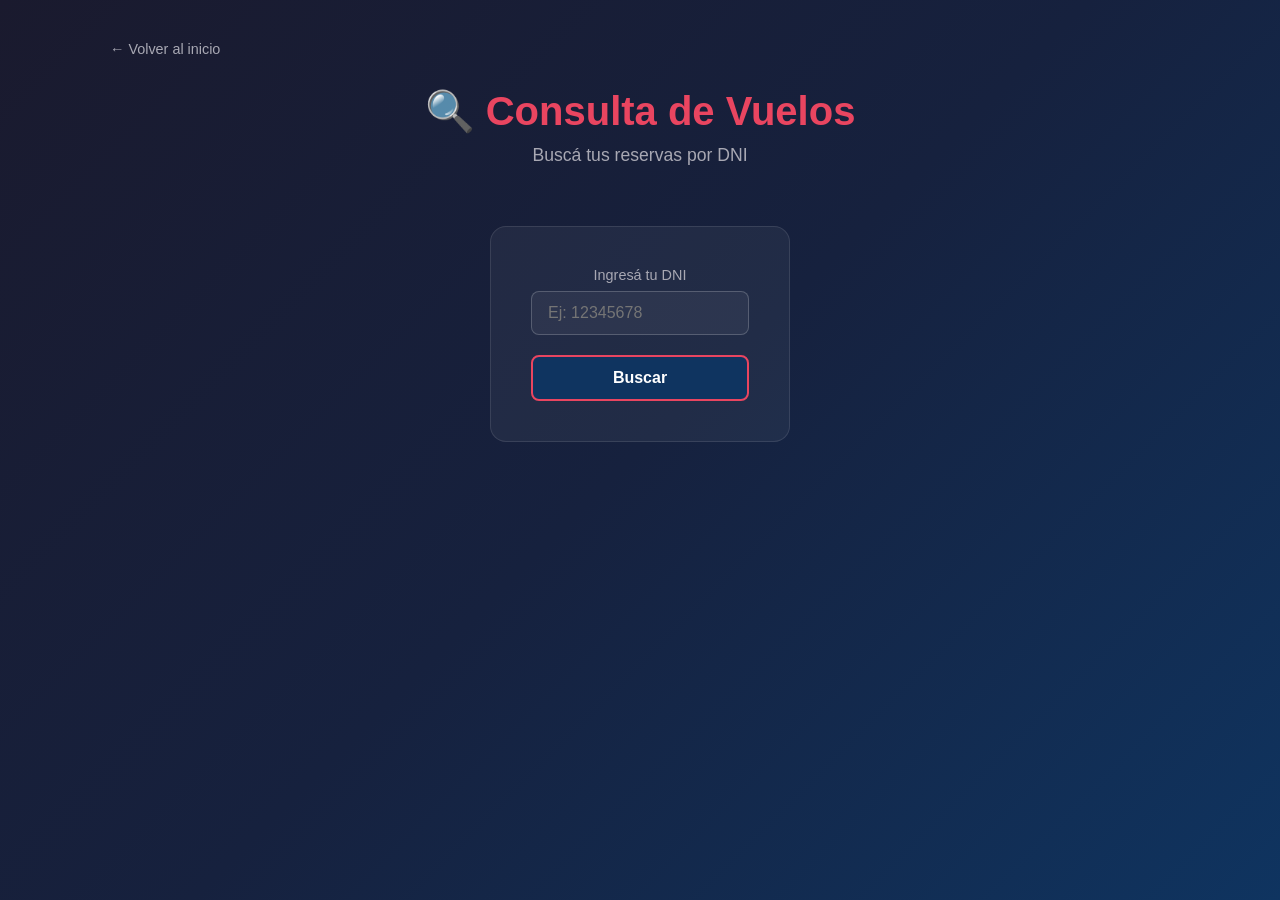
==== TERCER SEMESTRE/POO/itellij/vuelo/vuelo/src/main/resources/static/consulta.html @ ec46320d "dto corregidos" ====
<!DOCTYPE html>
<html lang="es">
<head>
    <meta charset="UTF-8">
    <meta name="viewport" content="width=device-width, initial-scale=1.0">
    <title>Consulta - Sistema de Vuelos</title>
    <link rel="stylesheet" href="css/styles.css">
</head>
<body>
<div class="container">
    <div class="nav-back">
        <a href="index.html">← Volver al inicio</a>
    </div>

    <header>
        <h1>🔍 Consulta de Vuelos</h1>
        <p>Buscá tus reservas por DNI</p>
    </header>

    <!-- PASO 1: Buscar por DNI -->
    <div class="card" style="max-width: 500px; margin: 0 auto;">
        <div class="form-group">
            <label>Ingresá tu DNI</label>
            <input type="number" id="inputDni" placeholder="Ej: 12345678">
        </div>
        <button class="btn btn-consulta" onclick="buscarUsuario()">Buscar</button>
        <div class="mensaje-error" id="errorBusqueda"></div>
    </div>

    <!-- RESULTADO: Usuario encontrado -->
    <div class="resultado" id="resultadoUsuario">
        <h3>👤 Datos del Usuario</h3>
        <div class="dato-fila">
            <span class="dato-label">DNI</span>
            <span class="dato-valor" id="usuarioDni"></span>
        </div>
        <div class="dato-fila">
            <span class="dato-label">Nombre</span>
            <span class="dato-valor" id="usuarioNombre"></span>
        </div>
        <div class="dato-fila">
            <span class="dato-label">Apellido</span>
            <span class="dato-valor" id="usuarioApellido"></span>
        </div>
        <div class="dato-fila">
            <span class="dato-label">Email</span>
            <span class="dato-valor" id="usuarioEmail"></span>
        </div>

        <h3 style="margin-top: 25px;">🎫 Reservas del Usuario</h3>
        <div id="listaReservas"></div>
    </div>

    <!-- FORMULARIO: Usuario no encontrado -->
    <div class="resultado" id="formNuevoUsuario">
        <h3>➕ Usuario no encontrado — Registrar nuevo usuario</h3>
        <div class="form-group">
            <label>DNI</label>
            <input type="number" id="nuevoDni" placeholder="DNI">
        </div>
        <div class="form-group">
            <label>Nombre</label>
            <input type="text" id="nuevoNombre" placeholder="Nombre">
        </div>
        <div class="form-group">
            <label>Apellido</label>
            <input type="text" id="nuevoApellido" placeholder="Apellido">
        </div>
        <div class="form-group">
            <label>Email</label>
            <input type="email" id="nuevoEmail" placeholder="Email">
        </div>
        <div class="form-group">
            <label>Contraseña</label>
            <input type="password" id="nuevoPassword" placeholder="Contraseña">
        </div>
        <button class="btn btn-reserva" onclick="registrarUsuario()">Registrar</button>
        <div class="mensaje-error" id="errorRegistro"></div>
        <div class="mensaje-exito" id="exitoRegistro"></div>
    </div>
</div>

<script>
    const API = 'http://localhost:8080/api';

    async function buscarUsuario() {
        const dni = document.getElementById('inputDni').value;

        // Validación
        if (!dni || dni.trim() === '') {
            mostrarError('errorBusqueda', 'Por favor ingresá un DNI');
            return;
        }
        if (dni.length < 7 || dni.length > 8) {
            mostrarError('errorBusqueda', 'El DNI debe tener entre 7 y 8 dígitos');
            return;
        }

        ocultarError('errorBusqueda');
        ocultarSeccion('resultadoUsuario');
        ocultarSeccion('formNuevoUsuario');

        try {
            // Trae todos los usuarios y busca por DNI
            const response = await fetch(`${API}/usuario`);
            const usuarios = await response.json();
            const usuario = usuarios.find(u => u.dni == dni);

            if (usuario) {
                mostrarUsuario(usuario);
                cargarReservas(usuario.id);
            } else {
                // No encontrado, mostrar formulario de registro
                document.getElementById('nuevoDni').value = dni;
                mostrarSeccion('formNuevoUsuario');
            }
        } catch (error) {
            mostrarError('errorBusqueda', 'Error al conectar con el servidor');
        }
    }

    function mostrarUsuario(usuario) {
        document.getElementById('usuarioDni').textContent = usuario.dni;
        document.getElementById('usuarioNombre').textContent = usuario.nombre;
        document.getElementById('usuarioApellido').textContent = usuario.apellido;
        document.getElementById('usuarioEmail').textContent = usuario.correoElectronico;
        mostrarSeccion('resultadoUsuario');
    }

    async function cargarReservas(usuarioId) {
        try {
            const response = await fetch(`${API}/reserva`);
            const reservas = await response.json();
            const reservasUsuario = reservas.filter(r => r.usuario?.id === usuarioId);

            const lista = document.getElementById('listaReservas');

            if (reservasUsuario.length === 0) {
                lista.innerHTML = '<p style="color: #a8a8b3; margin-top: 10px;">No tiene reservas registradas.</p>';
                return;
            }

            lista.innerHTML = '';
            for (const reserva of reservasUsuario) {
                const detalleRes = await fetch(`${API}/reserva/detalle/${reserva.id}`);
                const detalle = await detalleRes.json();

                lista.innerHTML += `
                <div class="resultado visible" style="margin-top: 15px;">
                    <div class="dato-fila">
                        <span class="dato-label">Nro. Reserva</span>
                        <span class="dato-valor">${detalle.numeroReserva}</span>
                    </div>
                    <div class="dato-fila">
                        <span class="dato-label">Vuelo</span>
                        <span class="dato-valor">${detalle.numeroVuelo}</span>
                    </div>
                    <div class="dato-fila">
                        <span class="dato-label">Aerolínea</span>
                        <span class="dato-valor">${detalle.aerolinea}</span>
                    </div>
                    <div class="dato-fila">
                        <span class="dato-label">Destino</span>
                        <span class="dato-valor">${detalle.nombreAeropuerto} - ${detalle.ciudad}</span>
                    </div>
                    <div class="dato-fila">
                        <span class="dato-label">Fecha</span>
                        <span class="dato-valor">${detalle.fechaVuelo}</span>
                    </div>
                    <div class="dato-fila">
                        <span class="dato-label">Asiento</span>
                        <span class="dato-valor">Asiento ${detalle.numeroAsiento} - ${detalle.letraAsiento}</span>
                    </div>
                    <div class="dato-fila">
                        <span class="dato-label">Tarifa</span>
                        <span class="dato-valor">$${detalle.precioTarifa}</span>
                    </div>
                </div>
            `;
            }
        } catch (error) {
            document.getElementById('listaReservas').innerHTML =
                '<p style="color: #e94560;">Error al cargar las reservas.</p>';
        }
    }

    async function registrarUsuario() {
        const dni = document.getElementById('nuevoDni').value;
        const nombre = document.getElementById('nuevoNombre').value;
        const apellido = document.getElementById('nuevoApellido').value;
        const email = document.getElementById('nuevoEmail').value;
        const password = document.getElementById('nuevoPassword').value;

        // Validaciones
        if (!dni || !nombre || !apellido || !email || !password) {
            mostrarError('errorRegistro', 'Completá todos los campos');
            return;
        }
        if (email.indexOf('@') === -1) {
            mostrarError('errorRegistro', 'El email no es válido');
            return;
        }
        if (password.length < 6) {
            mostrarError('errorRegistro', 'La contraseña debe tener al menos 6 caracteres');
            return;
        }

        ocultarError('errorRegistro');

        const nuevoUsuario = {
            dni: parseInt(dni),
            nombre: nombre,
            apellido: apellido,
            correoElectronico: email,
            contrasenaUsuario: password,
            numeroUsuario: Math.floor(Math.random() * 10000)
        };

        try {
            const response = await fetch(`${API}/usuario`, {
                method: 'POST',
                headers: { 'Content-Type': 'application/json' },
                body: JSON.stringify(nuevoUsuario)
            });

            if (response.ok) {
                const usuario = await response.json();
                mostrarExito('exitoRegistro', '✅ Usuario registrado correctamente');
                ocultarSeccion('formNuevoUsuario');
                mostrarUsuario(usuario);
                cargarReservas(usuario.id);
            } else {
                mostrarError('errorRegistro', 'Error al registrar el usuario');
            }
        } catch (error) {
            mostrarError('errorRegistro', 'Error al conectar con el servidor');
        }
    }

    // Funciones auxiliares
    function mostrarSeccion(id) {
        document.getElementById(id).classList.add('visible');
    }
    function ocultarSeccion(id) {
        document.getElementById(id).classList.remove('visible');
    }
    function mostrarError(id, mensaje) {
        const el = document.getElementById(id);
        el.textContent = mensaje;
        el.classList.add('visible');
    }
    function ocultarError(id) {
        document.getElementById(id).classList.remove('visible');
    }
    function mostrarExito(id, mensaje) {
        const el = document.getElementById(id);
        el.textContent = mensaje;
        el.classList.add('visible');
    }
</script>
</body>
</html>
---- TERCER SEMESTRE/POO/itellij/vuelo/vuelo/src/main/resources/static/css/styles.css ----
* {
    margin: 0;
    padding: 0;
    box-sizing: border-box;
}

body {
    font-family: 'Segoe UI', Tahoma, Geneva, Verdana, sans-serif;
    background: linear-gradient(135deg, #1a1a2e, #16213e, #0f3460);
    min-height: 100vh;
    color: #fff;
}

.container {
    max-width: 1100px;
    margin: 0 auto;
    padding: 40px 20px;
}

header {
    text-align: center;
    margin-bottom: 60px;
}

header h1 {
    font-size: 2.5rem;
    margin-bottom: 10px;
    color: #e94560;
}

header p {
    font-size: 1.1rem;
    color: #a8a8b3;
}

.menu-principal {
    display: flex;
    gap: 30px;
    justify-content: center;
    flex-wrap: wrap;
}

.card {
    background: rgba(255, 255, 255, 0.05);
    border: 1px solid rgba(255, 255, 255, 0.1);
    border-radius: 16px;
    padding: 40px;
    width: 300px;
    text-align: center;
    cursor: pointer;
    transition: transform 0.3s, background 0.3s;
}

.card:hover {
    transform: translateY(-8px);
    background: rgba(255, 255, 255, 0.1);
}

.card-icon {
    font-size: 3rem;
    margin-bottom: 20px;
}

.card h2 {
    font-size: 1.5rem;
    margin-bottom: 10px;
}

.card p {
    color: #a8a8b3;
    margin-bottom: 25px;
    font-size: 0.95rem;
}

.btn {
    padding: 12px 30px;
    border: none;
    border-radius: 8px;
    font-size: 1rem;
    cursor: pointer;
    font-weight: bold;
    transition: opacity 0.2s;
    width: 100%;
}

.btn:hover {
    opacity: 0.85;
}

.btn-consulta {
    background: #0f3460;
    color: #fff;
    border: 2px solid #e94560;
}

.btn-reserva {
    background: #e94560;
    color: #fff;
}

/* Formularios */
.form-group {
    margin-bottom: 20px;
}

.form-group label {
    display: block;
    margin-bottom: 8px;
    color: #a8a8b3;
    font-size: 0.9rem;
}

.form-group input,
.form-group select {
    width: 100%;
    padding: 12px 16px;
    background: rgba(255, 255, 255, 0.05);
    border: 1px solid rgba(255, 255, 255, 0.2);
    border-radius: 8px;
    color: #fff;
    font-size: 1rem;
}

.form-group input:focus,
.form-group select:focus {
    outline: none;
    border-color: #e94560;
}

.form-group select option {
    background: #1a1a2e;
    color: #fff;
}

/* Tabla de resultados */
.resultado {
    background: rgba(255, 255, 255, 0.05);
    border: 1px solid rgba(255, 255, 255, 0.1);
    border-radius: 12px;
    padding: 25px;
    margin-top: 25px;
    display: none;
}

.resultado.visible {
    display: block;
}

.resultado h3 {
    color: #e94560;
    margin-bottom: 15px;
    font-size: 1.2rem;
}

.dato-fila {
    display: flex;
    justify-content: space-between;
    padding: 10px 0;
    border-bottom: 1px solid rgba(255, 255, 255, 0.05);
}

.dato-fila:last-child {
    border-bottom: none;
}

.dato-label {
    color: #a8a8b3;
    font-size: 0.9rem;
}

.dato-valor {
    color: #fff;
    font-weight: bold;
}

/* Pasos del wizard */
.pasos {
    display: flex;
    justify-content: center;
    margin-bottom: 40px;
    gap: 10px;
}

.paso {
    display: flex;
    align-items: center;
    gap: 8px;
    color: #a8a8b3;
    font-size: 0.85rem;
}

.paso.activo {
    color: #e94560;
}

.paso.completado {
    color: #4caf50;
}

.paso-numero {
    width: 28px;
    height: 28px;
    border-radius: 50%;
    background: rgba(255, 255, 255, 0.1);
    display: flex;
    align-items: center;
    justify-content: center;
    font-size: 0.8rem;
    font-weight: bold;
}

.paso.activo .paso-numero {
    background: #e94560;
    color: #fff;
}

.paso.completado .paso-numero {
    background: #4caf50;
    color: #fff;
}

.separador {
    width: 40px;
    height: 2px;
    background: rgba(255, 255, 255, 0.1);
    align-self: center;
}

/* Mensajes de error y éxito */
.mensaje-error {
    background: rgba(233, 69, 96, 0.2);
    border: 1px solid #e94560;
    border-radius: 8px;
    padding: 12px 16px;
    color: #e94560;
    margin-top: 15px;
    display: none;
}

.mensaje-exito {
    background: rgba(76, 175, 80, 0.2);
    border: 1px solid #4caf50;
    border-radius: 8px;
    padding: 12px 16px;
    color: #4caf50;
    margin-top: 15px;
    display: none;
}

.mensaje-error.visible,
.mensaje-exito.visible {
    display: block;
}

/* Navegacion entre paginas */
.nav-back {
    margin-bottom: 30px;
}

.nav-back a {
    color: #a8a8b3;
    text-decoration: none;
    font-size: 0.9rem;
    transition: color 0.2s;
}

.nav-back a:hover {
    color: #e94560;
}
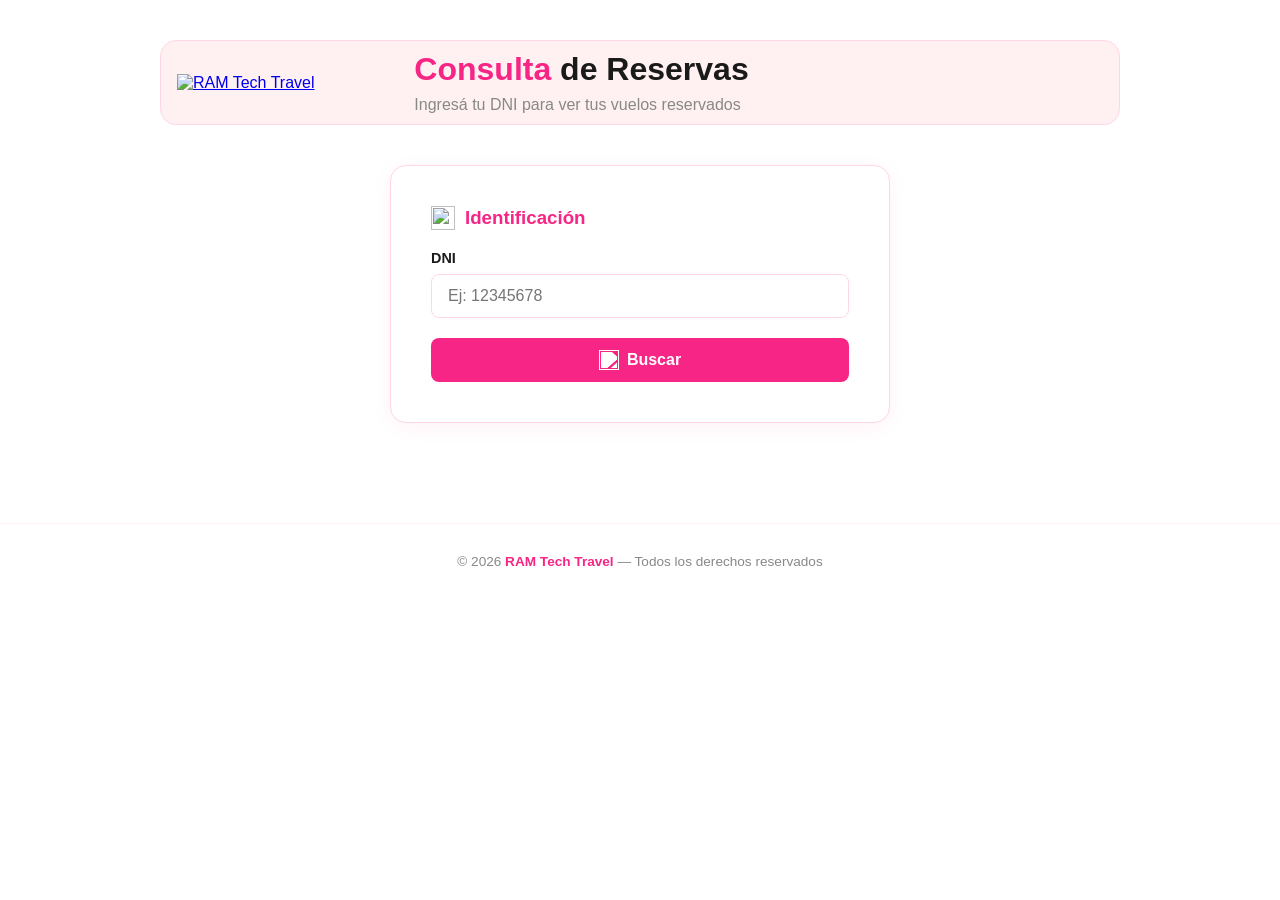
==== commit ee32316c: "proyecto completado" ====
--- a/TERCER SEMESTRE/POO/itellij/vuelo/vuelo/src/main/resources/static/consulta.html
+++ b/TERCER SEMESTRE/POO/itellij/vuelo/vuelo/src/main/resources/static/consulta.html
@@ -3,33 +3,44 @@
 <head>
     <meta charset="UTF-8">
     <meta name="viewport" content="width=device-width, initial-scale=1.0">
-    <title>Consulta - Sistema de Vuelos</title>
+    <title>Consulta - RAM Tech Travel</title>
     <link rel="stylesheet" href="css/styles.css">
 </head>
 <body>
+
 <div class="container">
-    <div class="nav-back">
-        <a href="index.html">← Volver al inicio</a>
+
+    <!-- HEADER -->
+    <div class="page-header" style="display: flex; align-items: center; gap: 10%; text-align: left; margin-bottom: 40px;">
+        <a href="index.html">
+            <img src="img/RAM.png" alt="RAM Tech Travel" style="height: 80px; width: auto;  padding: 6px;">
+        </a>
+        <div >
+            <h1><span>Consulta</span> de Reservas</h1>
+            <p>Ingresá tu DNI para ver tus vuelos reservados</p>
+        </div>
     </div>
 
-    <header>
-        <h1>🔍 Consulta de Vuelos</h1>
-        <p>Buscá tus reservas por DNI</p>
-    </header>
-
-    <!-- PASO 1: Buscar por DNI -->
+    <!-- BUSCAR POR DNI -->
     <div class="card" style="max-width: 500px; margin: 0 auto;">
+        <h3 style="color: #F72585; margin-bottom: 20px; display: flex; align-items: center; gap: 10px;">
+            <img src="img/usuario.png" style="width: 24px; height: 24px;"> Identificación
+        </h3>
         <div class="form-group">
-            <label>Ingresá tu DNI</label>
+            <label>DNI</label>
             <input type="number" id="inputDni" placeholder="Ej: 12345678">
         </div>
-        <button class="btn btn-consulta" onclick="buscarUsuario()">Buscar</button>
+        <button class="btn btn-primary" id="btnBuscar" onclick="buscarUsuario()">
+            <img src="img/consulta.png" style="width: 20px; height: 20px; filter: brightness(10);"> Buscar
+        </button>
         <div class="mensaje-error" id="errorBusqueda"></div>
     </div>
 
     <!-- RESULTADO: Usuario encontrado -->
-    <div class="resultado" id="resultadoUsuario">
-        <h3>👤 Datos del Usuario</h3>
+    <div class="resultado" id="resultadoUsuario" style="max-width: 600px; margin: 25px auto 0;">
+        <h3>
+            <img src="img/usuario.png"> Datos del Pasajero
+        </h3>
         <div class="dato-fila">
             <span class="dato-label">DNI</span>
             <span class="dato-valor" id="usuarioDni"></span>
@@ -47,13 +58,17 @@
             <span class="dato-valor" id="usuarioEmail"></span>
         </div>
 
-        <h3 style="margin-top: 25px;">🎫 Reservas del Usuario</h3>
+        <h3 style="margin-top: 25px;">
+            <img src="img/reserva.png"> Mis Reservas
+        </h3>
         <div id="listaReservas"></div>
     </div>
 
     <!-- FORMULARIO: Usuario no encontrado -->
-    <div class="resultado" id="formNuevoUsuario">
-        <h3>➕ Usuario no encontrado — Registrar nuevo usuario</h3>
+    <div class="resultado" id="formNuevoUsuario" style="max-width: 500px; margin: 25px auto 0;">
+        <h3>
+            <img src="img/usuario.png"> Registrar nuevo pasajero
+        </h3>
         <div class="form-group">
             <label>DNI</label>
             <input type="number" id="nuevoDni" placeholder="DNI">
@@ -74,189 +89,20 @@
             <label>Contraseña</label>
             <input type="password" id="nuevoPassword" placeholder="Contraseña">
         </div>
-        <button class="btn btn-reserva" onclick="registrarUsuario()">Registrar</button>
+        <button class="btn btn-primary" onclick="registrarUsuario()">
+            <img src="img/usuario.png" style="width: 20px; height: 20px; filter: brightness(10);"> Registrar
+        </button>
         <div class="mensaje-error" id="errorRegistro"></div>
         <div class="mensaje-exito" id="exitoRegistro"></div>
     </div>
+
 </div>
 
-<script>
-    const API = 'http://localhost:8080/api';
+<!-- FOOTER -->
+<footer class="footer">
+    © 2026 <span>RAM Tech Travel</span> — Todos los derechos reservados
+</footer>
 
-    async function buscarUsuario() {
-        const dni = document.getElementById('inputDni').value;
-
-        // Validación
-        if (!dni || dni.trim() === '') {
-            mostrarError('errorBusqueda', 'Por favor ingresá un DNI');
-            return;
-        }
-        if (dni.length < 7 || dni.length > 8) {
-            mostrarError('errorBusqueda', 'El DNI debe tener entre 7 y 8 dígitos');
-            return;
-        }
-
-        ocultarError('errorBusqueda');
-        ocultarSeccion('resultadoUsuario');
-        ocultarSeccion('formNuevoUsuario');
-
-        try {
-            // Trae todos los usuarios y busca por DNI
-            const response = await fetch(`${API}/usuario`);
-            const usuarios = await response.json();
-            const usuario = usuarios.find(u => u.dni == dni);
-
-            if (usuario) {
-                mostrarUsuario(usuario);
-                cargarReservas(usuario.id);
-            } else {
-                // No encontrado, mostrar formulario de registro
-                document.getElementById('nuevoDni').value = dni;
-                mostrarSeccion('formNuevoUsuario');
-            }
-        } catch (error) {
-            mostrarError('errorBusqueda', 'Error al conectar con el servidor');
-        }
-    }
-
-    function mostrarUsuario(usuario) {
-        document.getElementById('usuarioDni').textContent = usuario.dni;
-        document.getElementById('usuarioNombre').textContent = usuario.nombre;
-        document.getElementById('usuarioApellido').textContent = usuario.apellido;
-        document.getElementById('usuarioEmail').textContent = usuario.correoElectronico;
-        mostrarSeccion('resultadoUsuario');
-    }
-
-    async function cargarReservas(usuarioId) {
-        try {
-            const response = await fetch(`${API}/reserva`);
-            const reservas = await response.json();
-            const reservasUsuario = reservas.filter(r => r.usuario?.id === usuarioId);
-
-            const lista = document.getElementById('listaReservas');
-
-            if (reservasUsuario.length === 0) {
-                lista.innerHTML = '<p style="color: #a8a8b3; margin-top: 10px;">No tiene reservas registradas.</p>';
-                return;
-            }
-
-            lista.innerHTML = '';
-            for (const reserva of reservasUsuario) {
-                const detalleRes = await fetch(`${API}/reserva/detalle/${reserva.id}`);
-                const detalle = await detalleRes.json();
-
-                lista.innerHTML += `
-                <div class="resultado visible" style="margin-top: 15px;">
-                    <div class="dato-fila">
-                        <span class="dato-label">Nro. Reserva</span>
-                        <span class="dato-valor">${detalle.numeroReserva}</span>
-                    </div>
-                    <div class="dato-fila">
-                        <span class="dato-label">Vuelo</span>
-                        <span class="dato-valor">${detalle.numeroVuelo}</span>
-                    </div>
-                    <div class="dato-fila">
-                        <span class="dato-label">Aerolínea</span>
-                        <span class="dato-valor">${detalle.aerolinea}</span>
-                    </div>
-                    <div class="dato-fila">
-                        <span class="dato-label">Destino</span>
-                        <span class="dato-valor">${detalle.nombreAeropuerto} - ${detalle.ciudad}</span>
-                    </div>
-                    <div class="dato-fila">
-                        <span class="dato-label">Fecha</span>
-                        <span class="dato-valor">${detalle.fechaVuelo}</span>
-                    </div>
-                    <div class="dato-fila">
-                        <span class="dato-label">Asiento</span>
-                        <span class="dato-valor">Asiento ${detalle.numeroAsiento} - ${detalle.letraAsiento}</span>
-                    </div>
-                    <div class="dato-fila">
-                        <span class="dato-label">Tarifa</span>
-                        <span class="dato-valor">$${detalle.precioTarifa}</span>
-                    </div>
-                </div>
-            `;
-            }
-        } catch (error) {
-            document.getElementById('listaReservas').innerHTML =
-                '<p style="color: #e94560;">Error al cargar las reservas.</p>';
-        }
-    }
-
-    async function registrarUsuario() {
-        const dni = document.getElementById('nuevoDni').value;
-        const nombre = document.getElementById('nuevoNombre').value;
-        const apellido = document.getElementById('nuevoApellido').value;
-        const email = document.getElementById('nuevoEmail').value;
-        const password = document.getElementById('nuevoPassword').value;
-
-        // Validaciones
-        if (!dni || !nombre || !apellido || !email || !password) {
-            mostrarError('errorRegistro', 'Completá todos los campos');
-            return;
-        }
-        if (email.indexOf('@') === -1) {
-            mostrarError('errorRegistro', 'El email no es válido');
-            return;
-        }
-        if (password.length < 6) {
-            mostrarError('errorRegistro', 'La contraseña debe tener al menos 6 caracteres');
-            return;
-        }
-
-        ocultarError('errorRegistro');
-
-        const nuevoUsuario = {
-            dni: parseInt(dni),
-            nombre: nombre,
-            apellido: apellido,
-            correoElectronico: email,
-            contrasenaUsuario: password,
-            numeroUsuario: Math.floor(Math.random() * 10000)
-        };
-
-        try {
-            const response = await fetch(`${API}/usuario`, {
-                method: 'POST',
-                headers: { 'Content-Type': 'application/json' },
-                body: JSON.stringify(nuevoUsuario)
-            });
-
-            if (response.ok) {
-                const usuario = await response.json();
-                mostrarExito('exitoRegistro', '✅ Usuario registrado correctamente');
-                ocultarSeccion('formNuevoUsuario');
-                mostrarUsuario(usuario);
-                cargarReservas(usuario.id);
-            } else {
-                mostrarError('errorRegistro', 'Error al registrar el usuario');
-            }
-        } catch (error) {
-            mostrarError('errorRegistro', 'Error al conectar con el servidor');
-        }
-    }
-
-    // Funciones auxiliares
-    function mostrarSeccion(id) {
-        document.getElementById(id).classList.add('visible');
-    }
-    function ocultarSeccion(id) {
-        document.getElementById(id).classList.remove('visible');
-    }
-    function mostrarError(id, mensaje) {
-        const el = document.getElementById(id);
-        el.textContent = mensaje;
-        el.classList.add('visible');
-    }
-    function ocultarError(id) {
-        document.getElementById(id).classList.remove('visible');
-    }
-    function mostrarExito(id, mensaje) {
-        const el = document.getElementById(id);
-        el.textContent = mensaje;
-        el.classList.add('visible');
-    }
-</script>
+<script src="js/consulta.js"></script>
 </body>
 </html>
--- a/TERCER SEMESTRE/POO/itellij/vuelo/vuelo/src/main/resources/static/css/styles.css
+++ b/TERCER SEMESTRE/POO/itellij/vuelo/vuelo/src/main/resources/static/css/styles.css
@@ -6,33 +6,132 @@
 
 body {
     font-family: 'Segoe UI', Tahoma, Geneva, Verdana, sans-serif;
-    background: linear-gradient(135deg, #1a1a2e, #16213e, #0f3460);
+    background-color: #FFFFFF;
+    color: #1A1A1A;
     min-height: 100vh;
-    color: #fff;
-}
-
+}
+
+/* =====================
+   HEADER / NAVBAR
+   ===================== */
+.navbar {
+    background-color: #FFFFFF;
+    border-bottom: 2px solid #FFF1F1;
+    padding: 15px 40px;
+    display: flex;
+    align-items: center;
+    justify-content: space-between;
+    box-shadow: 0 2px 8px rgba(247, 37, 133, 0.08);
+    position: sticky;
+    top: 0;
+    z-index: 100;
+}
+
+.navbar-logo {
+    display: flex;
+    align-items: center;
+    gap: 12px;
+    text-decoration: none;
+}
+
+.navbar-logo img {
+    height: 60px;
+    width: auto;
+    background-color: #FFF1F1;
+    border-radius: 8px;
+    padding: 4px;
+}
+
+.navbar-back {
+    color: #888888;
+    text-decoration: none;
+    font-size: 0.9rem;
+    display: flex;
+    align-items: center;
+    gap: 6px;
+    transition: color 0.2s;
+}
+
+.navbar-back:hover {
+    color: #F72585;
+}
+
+/* =====================
+   CONTENEDOR PRINCIPAL
+   ===================== */
 .container {
-    max-width: 1100px;
+    max-width: 1000px;
     margin: 0 auto;
     padding: 40px 20px;
 }
 
-header {
+/* =====================
+   HERO / HEADER DE PÁGINA
+   ===================== */
+.page-header {
     text-align: center;
-    margin-bottom: 60px;
-}
-
-header h1 {
-    font-size: 2.5rem;
+    margin-bottom: 48px;
+    padding: 10px 10px;
+    background: #FFF1F1 ;
+    border-radius: 16px;
+    border: 1px solid #FFD6E7;
+}
+
+.page-header h1 {
+    font-size: 2rem;
+    color: #1A1A1A;
+    margin-bottom: 8px;
+    font-weight: 700;
+}
+
+.page-header h1 span {
+    color: #F72585;
+}
+
+.page-header p {
+    color: #888888;
+    font-size: 1rem;
+}
+
+/* =====================
+   CARDS
+   ===================== */
+.card {
+    background: #FFFFFF;
+    border: 1px solid #FFD6E7;
+    border-radius: 16px;
+    padding: 40px;
+    box-shadow: 0 4px 20px rgba(247, 37, 133, 0.06);
+    transition: transform 0.3s, box-shadow 0.3s;
+}
+
+.card:hover {
+    transform: translateY(-4px);
+    box-shadow: 0 8px 30px rgba(247, 37, 133, 0.12);
+}
+
+.card-icon {
+    width: 64px;
+    height: 64px;
+    margin: 0 auto 20px;
+    display: block;
+}
+
+.card h2 {
+    font-size: 1.4rem;
     margin-bottom: 10px;
-    color: #e94560;
-}
-
-header p {
-    font-size: 1.1rem;
-    color: #a8a8b3;
-}
-
+    color: #1A1A1A;
+}
+
+.card p {
+    color: #888888;
+    margin-bottom: 25px;
+    font-size: 0.95rem;
+}
+
+/* =====================
+   MENÚ PRINCIPAL
+   ===================== */
 .menu-principal {
     display: flex;
     gap: 30px;
@@ -40,65 +139,70 @@
     flex-wrap: wrap;
 }
 
-.card {
-    background: rgba(255, 255, 255, 0.05);
-    border: 1px solid rgba(255, 255, 255, 0.1);
-    border-radius: 16px;
-    padding: 40px;
+.menu-principal .card {
     width: 300px;
     text-align: center;
     cursor: pointer;
-    transition: transform 0.3s, background 0.3s;
-}
-
-.card:hover {
-    transform: translateY(-8px);
-    background: rgba(255, 255, 255, 0.1);
-}
-
-.card-icon {
-    font-size: 3rem;
-    margin-bottom: 20px;
-}
-
-.card h2 {
-    font-size: 1.5rem;
-    margin-bottom: 10px;
-}
-
-.card p {
-    color: #a8a8b3;
-    margin-bottom: 25px;
-    font-size: 0.95rem;
-}
-
+}
+
+/* =====================
+   BOTONES
+   ===================== */
 .btn {
     padding: 12px 30px;
     border: none;
     border-radius: 8px;
     font-size: 1rem;
     cursor: pointer;
-    font-weight: bold;
-    transition: opacity 0.2s;
+    font-weight: 600;
+    transition: all 0.2s;
     width: 100%;
+    display: flex;
+    align-items: center;
+    justify-content: center;
+    gap: 8px;
 }
 
 .btn:hover {
-    opacity: 0.85;
-}
-
-.btn-consulta {
-    background: #0f3460;
-    color: #fff;
-    border: 2px solid #e94560;
-}
-
-.btn-reserva {
-    background: #e94560;
-    color: #fff;
-}
-
-/* Formularios */
+    transform: translateY(-1px);
+    box-shadow: 0 4px 12px rgba(247, 37, 133, 0.3);
+}
+
+.btn:disabled {
+    opacity: 0.4;
+    cursor: not-allowed;
+    transform: none;
+    box-shadow: none;
+}
+
+.btn-primary {
+    background-color: #F72585;
+    color: #FFFFFF;
+}
+
+.btn-primary:hover {
+    background-color: #d41e72;
+}
+
+.btn-secondary {
+    background-color: #FFFFFF;
+    color: #F72585;
+    border: 2px solid #F72585;
+}
+
+.btn-secondary:hover {
+    background-color: #FFF1F1;
+}
+
+/* Compatibilidad con nombres anteriores */
+.btn-consulta { background-color: #FFFFFF; color: #F72585; border: 2px solid #F72585; }
+.btn-consulta:hover { background-color: #FFF1F1; }
+.btn-reserva { background-color: #F72585; color: #FFFFFF; }
+.btn-reserva:hover { background-color: #d41e72; }
+
+/* =====================
+   FORMULARIOS
+   ===================== */
 .form-group {
     margin-bottom: 20px;
 }
@@ -106,40 +210,53 @@
 .form-group label {
     display: block;
     margin-bottom: 8px;
-    color: #a8a8b3;
+    color: #1A1A1A;
     font-size: 0.9rem;
+    font-weight: 600;
 }
 
 .form-group input,
 .form-group select {
     width: 100%;
     padding: 12px 16px;
-    background: rgba(255, 255, 255, 0.05);
-    border: 1px solid rgba(255, 255, 255, 0.2);
+    background: #FFFFFF;
+    border: 1.5px solid #FFD6E7;
     border-radius: 8px;
-    color: #fff;
+    color: #1A1A1A;
     font-size: 1rem;
+    transition: border-color 0.2s;
 }
 
 .form-group input:focus,
 .form-group select:focus {
     outline: none;
-    border-color: #e94560;
+    border-color: #F72585;
+    box-shadow: 0 0 0 3px rgba(247, 37, 133, 0.1);
+}
+
+.form-group input:disabled,
+.form-group select:disabled {
+    background: #F5F5F5;
+    color: #888888;
+    cursor: not-allowed;
 }
 
 .form-group select option {
-    background: #1a1a2e;
-    color: #fff;
-}
-
-/* Tabla de resultados */
+    background: #FFFFFF;
+    color: #1A1A1A;
+}
+
+/* =====================
+   RESULTADOS / PANELES
+   ===================== */
 .resultado {
-    background: rgba(255, 255, 255, 0.05);
-    border: 1px solid rgba(255, 255, 255, 0.1);
-    border-radius: 12px;
-    padding: 25px;
+    background: #FFFFFF;
+    border: 1px solid #FFD6E7;
+    border-radius: 16px;
+    padding: 30px;
     margin-top: 25px;
     display: none;
+    box-shadow: 0 4px 20px rgba(247, 37, 133, 0.06);
 }
 
 .resultado.visible {
@@ -147,16 +264,28 @@
 }
 
 .resultado h3 {
-    color: #e94560;
-    margin-bottom: 15px;
-    font-size: 1.2rem;
+    color: #F72585;
+    margin-bottom: 20px;
+    font-size: 1.1rem;
+    font-weight: 700;
+    padding-bottom: 12px;
+    border-bottom: 2px solid #FFF1F1;
+    display: flex;
+    align-items: center;
+    gap: 8px;
+}
+
+.resultado h3 img {
+    width: 22px;
+    height: 22px;
 }
 
 .dato-fila {
     display: flex;
     justify-content: space-between;
-    padding: 10px 0;
-    border-bottom: 1px solid rgba(255, 255, 255, 0.05);
+    align-items: center;
+    padding: 12px 0;
+    border-bottom: 1px solid #F5F5F5;
 }
 
 .dato-fila:last-child {
@@ -164,33 +293,39 @@
 }
 
 .dato-label {
-    color: #a8a8b3;
+    color: #888888;
     font-size: 0.9rem;
 }
 
 .dato-valor {
-    color: #fff;
-    font-weight: bold;
-}
-
-/* Pasos del wizard */
+    color: #1A1A1A;
+    font-weight: 600;
+    font-size: 0.95rem;
+}
+
+/* =====================
+   PASOS WIZARD
+   ===================== */
 .pasos {
     display: flex;
     justify-content: center;
+    align-items: center;
     margin-bottom: 40px;
-    gap: 10px;
+    gap: 8px;
+    flex-wrap: wrap;
 }
 
 .paso {
     display: flex;
     align-items: center;
     gap: 8px;
-    color: #a8a8b3;
+    color: #888888;
     font-size: 0.85rem;
+    font-weight: 500;
 }
 
 .paso.activo {
-    color: #e94560;
+    color: #F72585;
 }
 
 .paso.completado {
@@ -198,72 +333,134 @@
 }
 
 .paso-numero {
-    width: 28px;
-    height: 28px;
+    width: 32px;
+    height: 32px;
     border-radius: 50%;
-    background: rgba(255, 255, 255, 0.1);
+    background: #F5F5F5;
+    border: 2px solid #FFD6E7;
     display: flex;
     align-items: center;
     justify-content: center;
-    font-size: 0.8rem;
-    font-weight: bold;
+    font-size: 0.85rem;
+    font-weight: 700;
 }
 
 .paso.activo .paso-numero {
-    background: #e94560;
-    color: #fff;
+    background: #F72585;
+    color: #FFFFFF;
+    border-color: #F72585;
 }
 
 .paso.completado .paso-numero {
     background: #4caf50;
-    color: #fff;
+    color: #FFFFFF;
+    border-color: #4caf50;
 }
 
 .separador {
     width: 40px;
     height: 2px;
-    background: rgba(255, 255, 255, 0.1);
-    align-self: center;
-}
-
-/* Mensajes de error y éxito */
+    background: #FFD6E7;
+}
+
+/* =====================
+   MENSAJES
+   ===================== */
 .mensaje-error {
-    background: rgba(233, 69, 96, 0.2);
-    border: 1px solid #e94560;
+    background: #FFF1F1;
+    border: 1px solid #F72585;
     border-radius: 8px;
     padding: 12px 16px;
-    color: #e94560;
+    color: #F72585;
     margin-top: 15px;
+    font-size: 0.9rem;
     display: none;
+    align-items: center;
+    gap: 8px;
 }
 
 .mensaje-exito {
-    background: rgba(76, 175, 80, 0.2);
+    background: #F0FFF4;
     border: 1px solid #4caf50;
     border-radius: 8px;
     padding: 12px 16px;
-    color: #4caf50;
+    color: #2e7d32;
     margin-top: 15px;
+    font-size: 0.9rem;
     display: none;
+    align-items: center;
+    gap: 8px;
 }
 
 .mensaje-error.visible,
 .mensaje-exito.visible {
-    display: block;
-}
-
-/* Navegacion entre paginas */
-.nav-back {
-    margin-bottom: 30px;
-}
-
-.nav-back a {
-    color: #a8a8b3;
-    text-decoration: none;
-    font-size: 0.9rem;
-    transition: color 0.2s;
-}
-
-.nav-back a:hover {
-    color: #e94560;
+    display: flex;
+}
+
+/* =====================
+   CONFIRMACIÓN
+   ===================== */
+.confirmacion-header {
+    text-align: center;
+    padding: 20px;
+    margin-bottom: 20px;
+}
+
+.confirmacion-header h3 {
+    color: #4caf50;
+    font-size: 1.5rem;
+    border: none !important;
+}
+
+.confirmacion-numero {
+    display: inline-block;
+    background: #FFF1F1;
+    color: #F72585;
+    font-size: 1.8rem;
+    font-weight: 700;
+    padding: 12px 30px;
+    border-radius: 12px;
+    margin-top: 10px;
+    border: 2px solid #FFD6E7;
+}
+
+/* =====================
+   DIVIDER
+   ===================== */
+.divider {
+    height: 1px;
+    background: #FFD6E7;
+    margin: 20px 0;
+}
+
+/* =====================
+   BADGE DE CLASE
+   ===================== */
+.badge {
+    display: inline-block;
+    padding: 3px 10px;
+    border-radius: 20px;
+    font-size: 0.8rem;
+    font-weight: 600;
+}
+
+.badge-business { background: #FFF1F1; color: #F72585; border: 1px solid #F72585; }
+.badge-economy { background: #F0F4FF; color: #3b82f6; border: 1px solid #3b82f6; }
+.badge-turista { background: #F0FFF4; color: #4caf50; border: 1px solid #4caf50; }
+
+/* =====================
+   FOOTER
+   ===================== */
+.footer {
+    text-align: center;
+    padding: 30px;
+    color: #888888;
+    font-size: 0.85rem;
+    border-top: 1px solid #FFF1F1;
+    margin-top: 60px;
+}
+
+.footer span {
+    color: #F72585;
+    font-weight: 600;
 }
